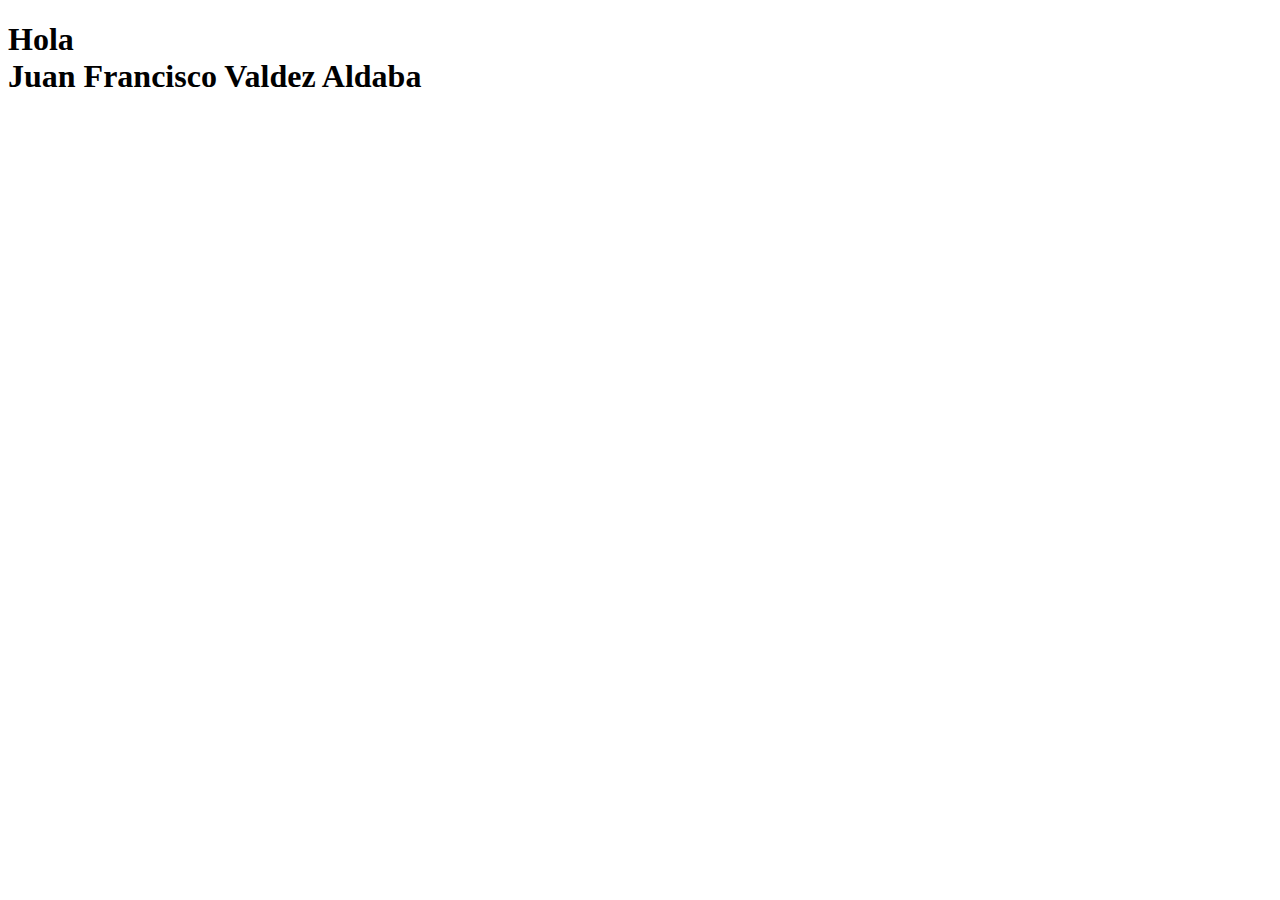
==== franciscovaldez/index.html @ 28630a36 "Se agrego el sitio web de Francisco Valdez" ====
<!doctype html>
<html lang="en">
  <head>
    <!-- Required meta tags -->
    <meta charset="utf-8">
    <meta name="viewport" content="width=device-width, initial-scale=1">

    <!-- Bootstrap CSS -->
    <link href="https://cdn.jsdelivr.net/npm/bootstrap@5.1.3/dist/css/bootstrap.min.css" rel="stylesheet" integrity="sha384-1BmE4kWBq78iYhFldvKuhfTAU6auU8tT94WrHftjDbrCEXSU1oBoqyl2QvZ6jIW3" crossorigin="anonymous">

    <title>Bienvenido Juan Valdez</title>
  </head>
  <body>
    <h1 class="text-center mt-5 display-4 text-primary">Hola<br/>Juan Francisco Valdez Aldaba</h1>

    <!-- Optional JavaScript; choose one of the two! -->

    <!-- Option 1: Bootstrap Bundle with Popper -->
    <script src="https://cdn.jsdelivr.net/npm/bootstrap@5.1.3/dist/js/bootstrap.bundle.min.js" integrity="sha384-ka7Sk0Gln4gmtz2MlQnikT1wXgYsOg+OMhuP+IlRH9sENBO0LRn5q+8nbTov4+1p" crossorigin="anonymous"></script>

    <!-- Option 2: Separate Popper and Bootstrap JS -->
    <!--
    <script src="https://cdn.jsdelivr.net/npm/@popperjs/core@2.10.2/dist/umd/popper.min.js" integrity="sha384-7+zCNj/IqJ95wo16oMtfsKbZ9ccEh31eOz1HGyDuCQ6wgnyJNSYdrPa03rtR1zdB" crossorigin="anonymous"></script>
    <script src="https://cdn.jsdelivr.net/npm/bootstrap@5.1.3/dist/js/bootstrap.min.js" integrity="sha384-QJHtvGhmr9XOIpI6YVutG+2QOK9T+ZnN4kzFN1RtK3zEFEIsxhlmWl5/YESvpZ13" crossorigin="anonymous"></script>
    -->
  </body>
</html>
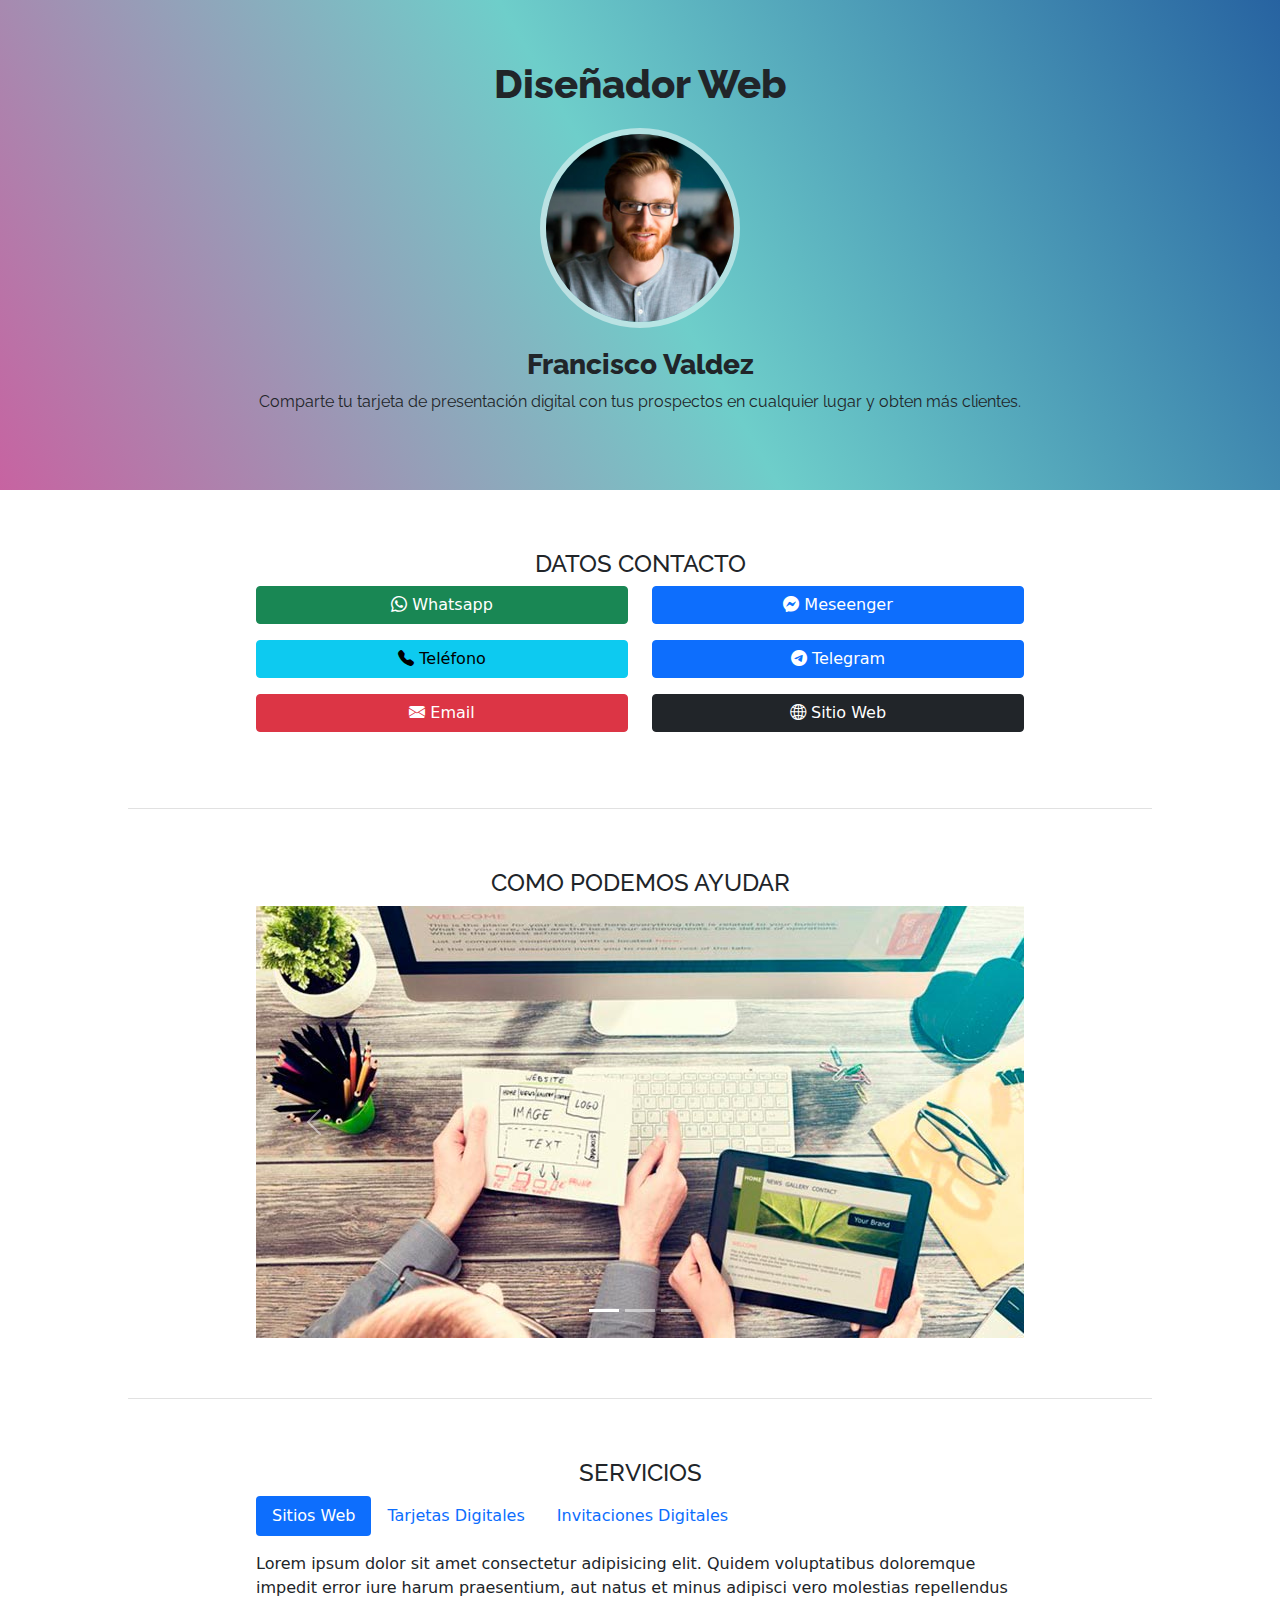
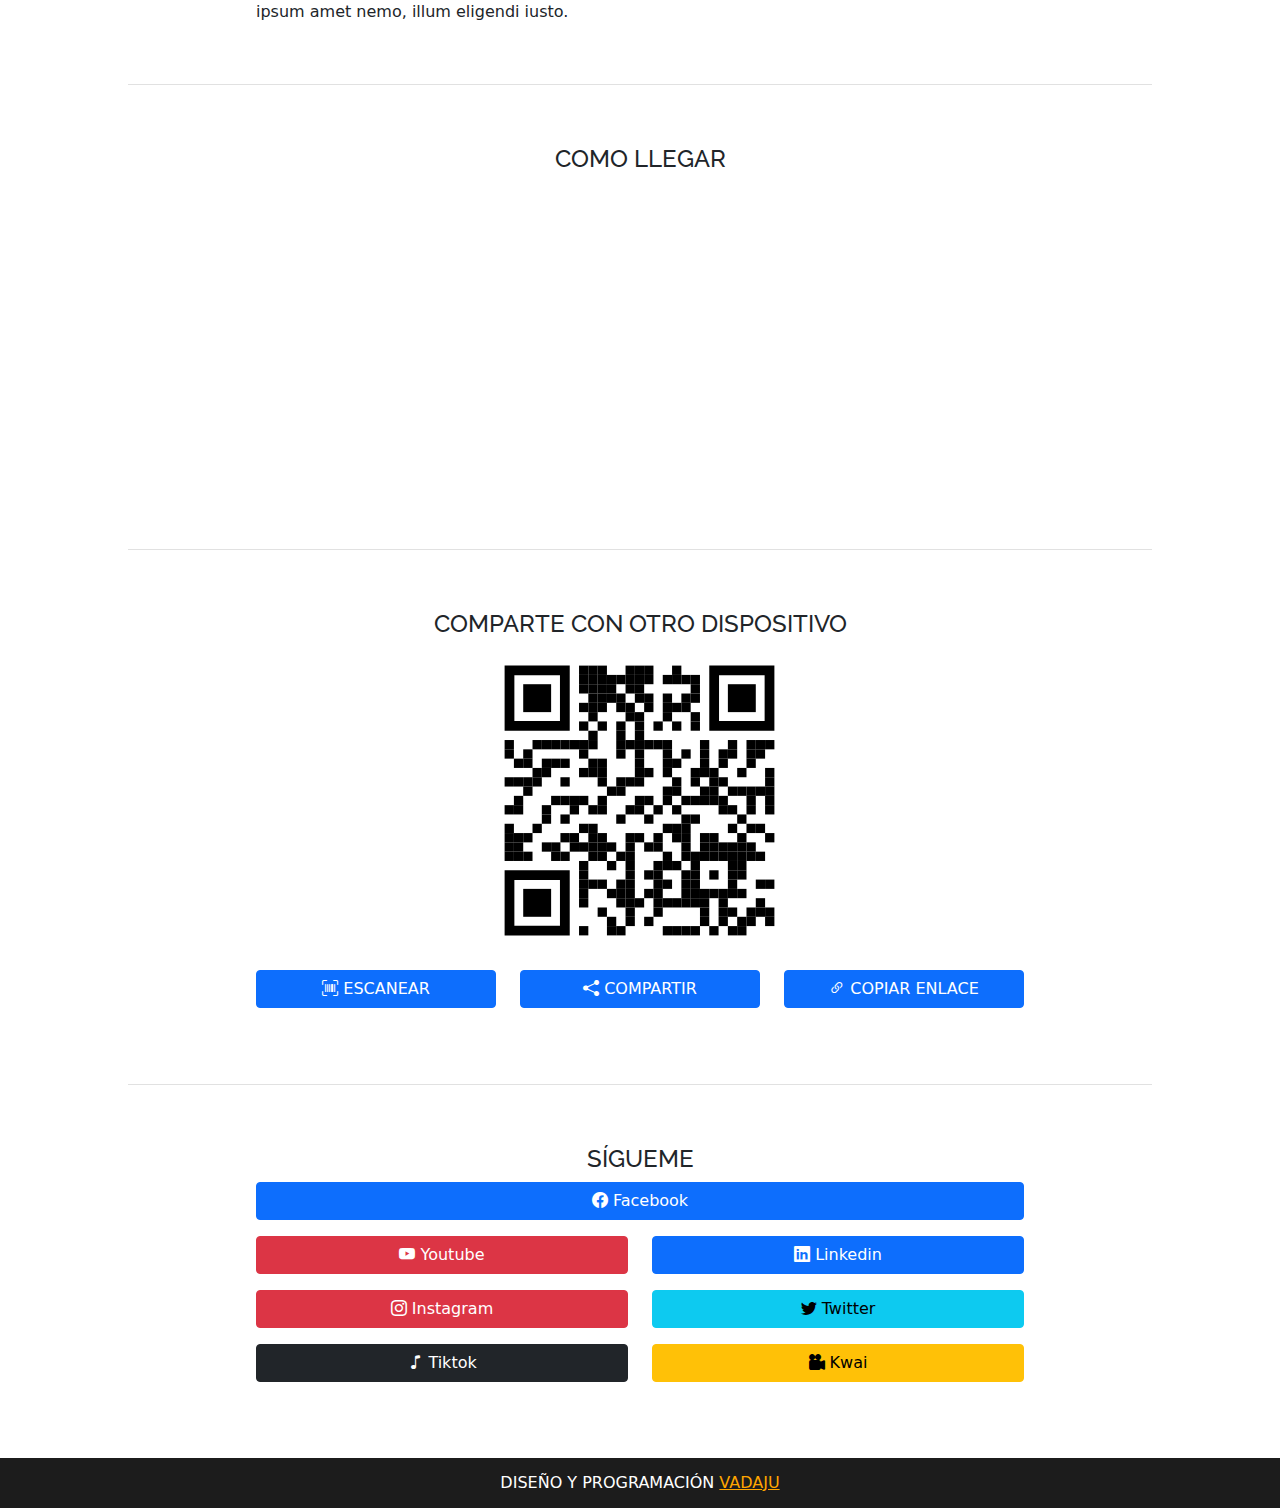
==== commit 7c0ebdf8: "se cambio de carpeta la tarjeta digital de ejemplo" ====
--- a/franciscovaldez/index.html
+++ b/franciscovaldez/index.html
@@ -6,22 +6,208 @@
     <meta name="viewport" content="width=device-width, initial-scale=1">
 
     <!-- Bootstrap CSS -->
-    <link href="https://cdn.jsdelivr.net/npm/bootstrap@5.1.3/dist/css/bootstrap.min.css" rel="stylesheet" integrity="sha384-1BmE4kWBq78iYhFldvKuhfTAU6auU8tT94WrHftjDbrCEXSU1oBoqyl2QvZ6jIW3" crossorigin="anonymous">
-
-    <title>Bienvenido Juan Valdez</title>
+    <link href="../css/bootstrap.css" rel="stylesheet">
+    <link rel="stylesheet" href="https://cdn.jsdelivr.net/npm/bootstrap-icons@1.6.1/font/bootstrap-icons.css">
+    <link href="../css/main.css" rel="stylesheet">
+
+    <link href="https://fonts.googleapis.com/css2?family=Raleway&display=swap" rel="stylesheet">
+
+    <title>Tarjeta Digital</title>
   </head>
   <body>
-    <h1 class="text-center mt-5 display-4 text-primary">Hola<br/>Juan Francisco Valdez Aldaba</h1>
-
-    <!-- Optional JavaScript; choose one of the two! -->
-
-    <!-- Option 1: Bootstrap Bundle with Popper -->
-    <script src="https://cdn.jsdelivr.net/npm/bootstrap@5.1.3/dist/js/bootstrap.bundle.min.js" integrity="sha384-ka7Sk0Gln4gmtz2MlQnikT1wXgYsOg+OMhuP+IlRH9sENBO0LRn5q+8nbTov4+1p" crossorigin="anonymous"></script>
-
-    <!-- Option 2: Separate Popper and Bootstrap JS -->
-    <!--
-    <script src="https://cdn.jsdelivr.net/npm/@popperjs/core@2.10.2/dist/umd/popper.min.js" integrity="sha384-7+zCNj/IqJ95wo16oMtfsKbZ9ccEh31eOz1HGyDuCQ6wgnyJNSYdrPa03rtR1zdB" crossorigin="anonymous"></script>
-    <script src="https://cdn.jsdelivr.net/npm/bootstrap@5.1.3/dist/js/bootstrap.min.js" integrity="sha384-QJHtvGhmr9XOIpI6YVutG+2QOK9T+ZnN4kzFN1RtK3zEFEIsxhlmWl5/YESvpZ13" crossorigin="anonymous"></script>
-    -->
+    
+    <div class="container-fluid bloque-1 d-flex justify-content-center">
+      <div class="espacio-bloque">
+        <h1>Diseñador Web</h1>
+        <img src="../img/franisco-valdez-perfil.jpg" class="foto-perfil" alt="Francisco Valdez">
+        <h3>Francisco Valdez</h3>
+        <p>Comparte tu tarjeta de presentación digital con tus prospectos en cualquier lugar y obten más clientes.</p>
+      </div>
+    </div>
+
+    <div class="container-fluid d-flex justify-content-center">
+      <div class="espacio-bloque">
+        <h4>DATOS CONTACTO</h4>
+        <div class="row">
+          <div class="col-12 col-sm-6 d-grid mb-3">
+            <button class="btn btn-success" type="button"><i class="bi bi-whatsapp"></i> Whatsapp</button>
+          </div>
+          <div class="col-12 col-sm-6 d-grid mb-3">
+            <button class="btn btn-primary" type="button"><i class="bi bi-messenger"></i> Meseenger</button>
+          </div>
+        </div>
+        <div class="row">
+          <div class="col-12 col-sm-6 d-grid mb-3">
+            <button class="btn btn-info" type="button"><i class="bi bi-telephone-fill"></i> Teléfono</button>
+          </div>
+          <div class="col-12 col-sm-6 d-grid mb-3">
+            <button class="btn btn-primary" type="button"><i class="bi bi-telegram"></i> Telegram</button>
+          </div>
+        </div>
+        <div class="row">
+          <div class="col-12 col-sm-6 d-grid mb-3">
+            <button class="btn btn-danger" type="button"><i class="bi bi-envelope-fill"></i> Email</button>
+          </div>
+          <div class="col-12 col-sm-6 d-grid mb-3">
+            <button class="btn btn-dark" type="button"><i class="bi bi-globe2"></i> Sitio Web</button>
+          </div>
+        </div>
+      </div>
+    </div>
+
+    <div class="separador-bloque"></div>
+
+    <div class="container-fluid d-flex justify-content-center">
+      <div class="espacio-bloque">
+        <h4>COMO PODEMOS AYUDAR</h4>
+        <div id="carouselExampleIndicators" class="carousel slide" data-bs-ride="carousel">
+          <div class="carousel-indicators">
+            <button type="button" data-bs-target="#carouselExampleIndicators" data-bs-slide-to="0" class="active" aria-current="true" aria-label="Slide 1"></button>
+            <button type="button" data-bs-target="#carouselExampleIndicators" data-bs-slide-to="1" aria-label="Slide 2"></button>
+            <button type="button" data-bs-target="#carouselExampleIndicators" data-bs-slide-to="2" aria-label="Slide 3"></button>
+          </div>
+          <div class="carousel-inner">
+            <div class="carousel-item active">
+              <img src="../img/slide-1.jpg" class="d-block w-100" alt="...">
+            </div>
+            <div class="carousel-item">
+              <img src="../img/slide-2.jpg" class="d-block w-100" alt="...">
+            </div>
+            <div class="carousel-item">
+              <img src="../img/slide-3.jpg" class="d-block w-100" alt="...">
+            </div>
+          </div>
+          <button class="carousel-control-prev" type="button" data-bs-target="#carouselExampleIndicators" data-bs-slide="prev">
+            <span class="carousel-control-prev-icon" aria-hidden="true"></span>
+            <span class="visually-hidden">Previous</span>
+          </button>
+          <button class="carousel-control-next" type="button" data-bs-target="#carouselExampleIndicators" data-bs-slide="next">
+            <span class="carousel-control-next-icon" aria-hidden="true"></span>
+            <span class="visually-hidden">Next</span>
+          </button>
+        </div>
+      </div>
+    </div>
+
+    <div class="separador-bloque"></div>
+
+    <div class="container-fluid d-flex justify-content-center">
+      <div class="espacio-bloque">
+        <h4>SERVICIOS</h4>
+        <ul class="nav nav-pills mb-3" id="pills-tab" role="tablist">
+          <li class="nav-item" role="presentation">
+            <button class="nav-link active" id="pills-home-tab" data-bs-toggle="pill" data-bs-target="#pills-home" type="button" role="tab" aria-controls="pills-home" aria-selected="true">Sitios Web</button>
+          </li>
+          <li class="nav-item" role="presentation">
+            <button class="nav-link" id="pills-profile-tab" data-bs-toggle="pill" data-bs-target="#pills-profile" type="button" role="tab" aria-controls="pills-profile" aria-selected="false">Tarjetas Digitales</button>
+          </li>
+          <li class="nav-item" role="presentation">
+            <button class="nav-link" id="pills-contact-tab" data-bs-toggle="pill" data-bs-target="#pills-contact" type="button" role="tab" aria-controls="pills-contact" aria-selected="false">Invitaciones Digitales</button>
+          </li>
+        </ul>
+        <div class="tab-content" id="pills-tabContent">
+          <div class="tab-pane fade show active" id="pills-home" role="tabpanel" aria-labelledby="pills-home-tab">Lorem ipsum dolor sit amet consectetur adipisicing elit. Quidem voluptatibus doloremque impedit error iure harum praesentium, aut natus et minus adipisci vero molestias repellendus ipsum amet nemo, illum eligendi iusto.</div>
+          <div class="tab-pane fade" id="pills-profile" role="tabpanel" aria-labelledby="pills-profile-tab">Lorem, ipsum dolor sit amet consectetur adipisicing elit. Rem laboriosam, totam illo fuga deserunt reiciendis, debitis vero quae explicabo, omnis quasi! Error voluptatum perspiciatis, ad dolorum saepe culpa cumque corrupti?</div>
+          <div class="tab-pane fade" id="pills-contact" role="tabpanel" aria-labelledby="pills-contact-tab">Lorem ipsum dolor sit amet consectetur adipisicing elit. Neque ad illo quaerat tenetur tempora explicabo laboriosam inventore culpa expedita soluta obcaecati odio at, blanditiis quod id veniam sapiente officia asperiores.</div>
+        </div>
+      </div>
+    </div>
+
+    <div class="separador-bloque"></div>
+    
+    <div class="container-fluid d-flex justify-content-center">
+      <div class="espacio-bloque">
+        <h4>COMO LLEGAR</h4>
+        <div>
+          <iframe src="https://www.google.com/maps/embed?pb=!1m18!1m12!1m3!1d1851.2376611708403!2d-102.28828093045641!3d21.877764868538048!2m3!1f0!2f0!3f0!3m2!1i1024!2i768!4f13.1!3m3!1m2!1s0x8429ee7128326fd7%3A0x644350265171bc97!2sEl%20Llanito%2C%2020240%20Aguascalientes%2C%20Ags.!5e0!3m2!1ses-419!2smx!4v1634707109659!5m2!1ses-419!2smx" width="100%" height="300" style="border:0;" allowfullscreen="" loading="lazy"></iframe>
+        </div>
+      </div>
+    </div>
+
+    <div class="separador-bloque"></div>
+
+    <div class="container-fluid d-flex justify-content-center">
+      <div class="espacio-bloque">
+        <h4>COMPARTE CON OTRO DISPOSITIVO</h4>
+        <div class="row">
+          <div class="col-12 d-grid mb-3 d-flex justify-content-center">
+            <object data="../img/qr-code.svg" type="image/svg+xml" style="width: 40%;"></object>
+          </div>
+        </div>
+        <div class="row">
+          <div class="col-12 col-sm-4 d-grid mb-3">
+            <button type="button" class="btn btn-primary" data-bs-toggle="modal" data-bs-target="#exampleModal"><i class="bi bi-upc-scan"></i> ESCANEAR</button>
+          </div>
+          <div class="col-12 col-sm-4 d-grid mb-3">
+            <button type="button" class="btn btn-primary"><i class="bi bi-share-fill"></i> COMPARTIR</button>
+          </div>
+          <div class="col-12 col-sm-4 d-grid mb-3">
+            <button type="button" class="btn btn-primary"><i class="bi bi-link-45deg"></i> COPIAR ENLACE</button>
+          </div>
+        </div>
+        <div class="modal fade" id="exampleModal" tabindex="-1" aria-labelledby="exampleModalLabel" aria-hidden="true">
+          <div class="modal-dialog modal-fullscreen">
+            <div class="modal-content">
+              <div class="modal-header">
+                <h5 class="modal-title" id="exampleModalLabel">Escanea el código.</h5>
+                <button type="button" class="btn-close" data-bs-dismiss="modal" aria-label="Close"></button>
+              </div>
+              <div class="modal-body d-flex align-items-center" style="padding: 0px;">
+                <object data="../img/qr-code.svg" type="image/svg+xml" style="width: 100%; height: 100%;"></object>
+              </div>
+              <div class="modal-footer">
+                <button type="button" class="btn btn-secondary" data-bs-dismiss="modal">Cerrar</button>
+              </div>
+            </div>
+          </div>
+        </div>
+      </div>
+    </div>
+
+    <div class="separador-bloque"></div>
+    
+    <div class="container-fluid d-flex justify-content-center">
+      <div class="espacio-bloque">
+        <h4>SÍGUEME</h4>
+        <div class="row">
+          <div class="col-12 d-grid mb-3">
+            <button class="btn btn-primary" type="button"><i class="bi bi-facebook"></i> Facebook</button>
+          </div>
+        </div>
+        <div class="row">
+          <div class="col-12 col-sm-6 d-grid mb-3">
+            <button class="btn btn-danger" type="button"><i class="bi bi-youtube"></i> Youtube</button>
+          </div>
+          <div class="col-12 col-sm-6 d-grid mb-3">
+            <button class="btn btn-primary" type="button"><i class="bi bi-linkedin"></i> Linkedin</button>
+          </div>
+        </div>
+        <div class="row">
+          <div class="col-12 col-sm-6 d-grid mb-3">
+            <button class="btn btn-danger" type="button"><i class="bi bi-instagram"></i> Instagram</button>
+          </div>
+          <div class="col-12 col-sm-6 d-grid mb-3">
+            <button class="btn btn-info" type="button"><i class="bi bi-twitter"></i> Twitter</button>
+          </div>
+        </div>
+        <div class="row">
+          <div class="col-12 col-sm-6 d-grid mb-3">
+            <button class="btn btn-dark" type="button"><i class="bi bi-music-note"></i> Tiktok</button>
+          </div>
+          <div class="col-12 col-sm-6 d-grid mb-3">
+            <button class="btn btn-warning" type="button"><i class="bi bi-camera-reels-fill"></i> Kwai</button>
+          </div>
+        </div>
+      </div>
+    </div>
+
+    <div class="pie d-flex justify-content-center align-items-center">
+      <span class="texto-pie">DISEÑO Y PROGRAMACIÓN <a href="https://vadaju.github.io/" target="_blank">VADAJU</a></span>
+    </div>
+
+
+    <script src="../js/bootstrap.bundle.js"></script>
+    <script src="../js/bootstrap.js"></script>
+
   </body>
 </html>--- a/css/main.css
+++ b/css/main.css
@@ -0,0 +1,53 @@
+
+.bloque-1{
+    background: rgb(199,99,161);
+    background: linear-gradient(60deg, rgba(199,99,161,1) 0%, rgba(110,206,202,1) 50%, rgba(39,99,161,1) 100%);
+}
+.espacio-bloque{
+    max-width: 768px;
+    width: 100%;
+    height: calc(100% - 60px);
+    margin:  60px 0px;
+}
+    .espacio-bloque h1, h3{
+        text-align: center;
+        font-weight:800;
+        font-family: 'Raleway', sans-serif;
+    }
+    .espacio-bloque h4{
+        text-align: center;
+        font-family: 'Raleway', sans-serif;
+    }
+    .espacio-bloque .foto-perfil{
+        width: 200px;
+        height: 200px;
+        border-radius: 50%;
+        border: 6px solid rgba(255, 255, 255, 0.5);
+        display: block;
+        margin: auto;
+        margin-top: 20px;
+        margin-bottom: 20px;
+    }
+    .espacio-bloque p{
+        text-align: center;
+        font-family: 'Raleway', sans-serif;
+    }
+.separador-bloque{
+    width: 80%;
+    height: 1px;
+    background-color: #e1e1e1;
+    display: block;
+    margin: auto;
+}
+.pie{
+    background-color: #1c1c1c;
+    width: 100%;
+    height: 50px;
+}
+    .pie span{
+        color: #fff;
+    }
+    .pie a{
+        /* text-decoration: none; */
+        color: orange;
+    }